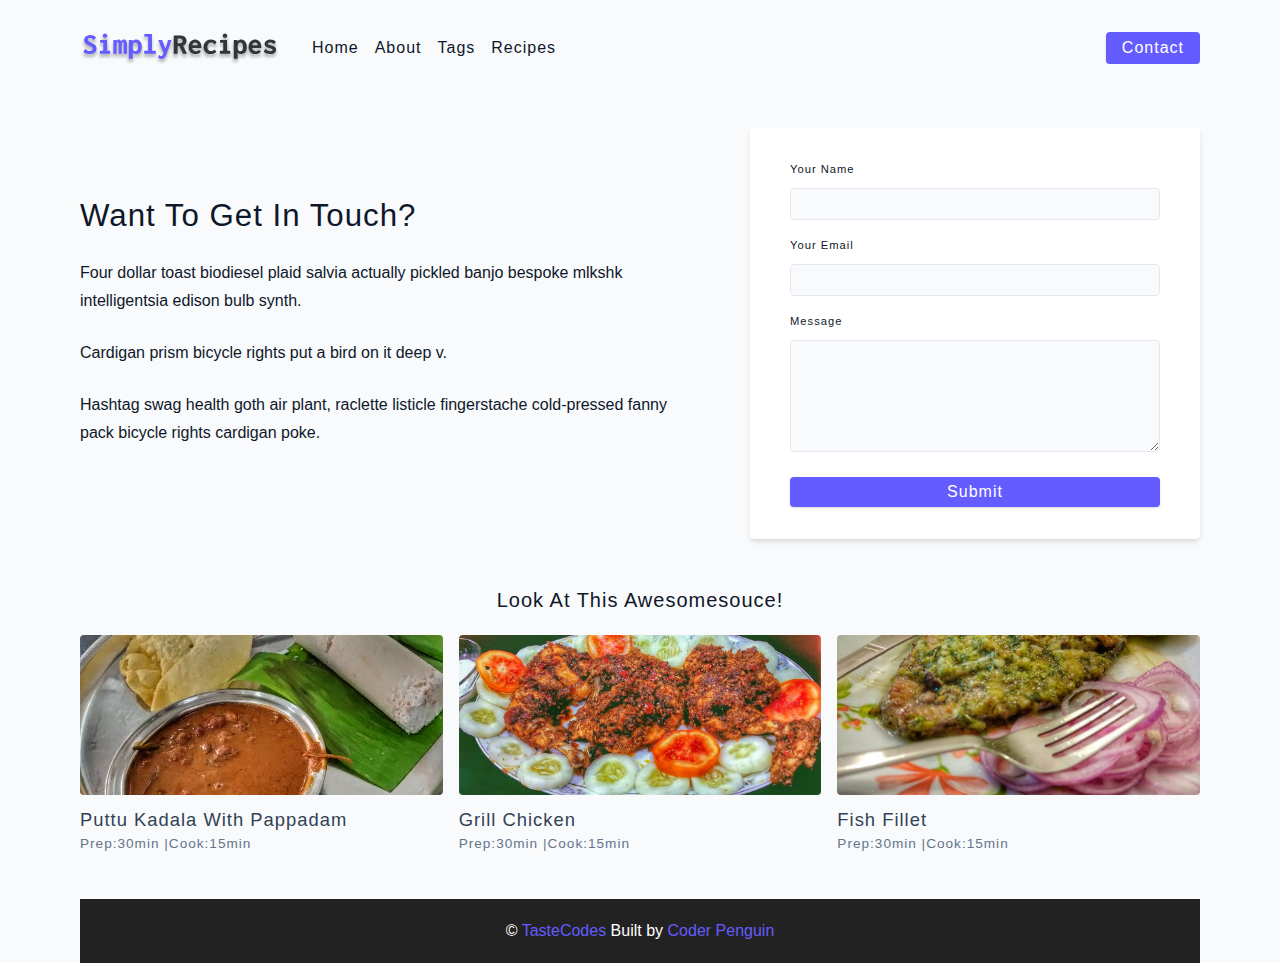
==== contact.html @ 30516358 "complete" ====
<!DOCTYPE html>
<html lang="en">

<head>
    <meta charset="UTF-8" />
    <meta http-equiv="X-UA-Compatible" content="IE=edge" />
    <meta name="viewport" content="width=device-width, initial-scale=1.0" />
    <title>Contact || Starter</title>
    <!-- favicon -->
    <link rel="shortcut icon" href="./assets/favicon1.ico" type="image/x-icon" />
    <!-- normalize -->
    <link rel="stylesheet" href="./css/normalize.css" />
    <!-- font-awesome -->
    <link rel="stylesheet" href="https://cdnjs.cloudflare.com/ajax/libs/font-awesome/5.14.0/css/all.min.css" />
    <!-- main css -->
    <link rel="stylesheet" href="./css/main.css" />
</head>

<body>
    <!-- nav  -->
    <nav class="navbar">
        <div class="nav-center">
            <div class="nav-header">
                <a href="index.html" class="nav-logo">
                    <img src="./assets/logo.svg" alt="simply recipes" />
                </a>
                <button class="nav-btn btn">
          <i class="fas fa-align-justify"></i>
        </button>
            </div>
            <div class="nav-links">
                <a href="index.html" class="nav-link"> home </a>
                <a href="about.html" class="nav-link"> about </a>
                <a href="tags.html" class="nav-link"> tags </a>
                <a href="recipes.html" class="nav-link"> recipes </a>

                <div class="nav-link contact-link">
                    <a href="contact.html" class="btn"> contact </a>
                </div>
            </div>
        </div>
    </nav>
    <!-- end of nav -->
    <main class="page">
        <section class="contact-container">
            <article class="contact-info">
                <h3>Want To Get In Touch?</h3>
                <p>Four dollar toast biodiesel plaid salvia actually pickled banjo bespoke mlkshk intelligentsia edison bulb synth.
                </p>
                <p> Cardigan prism bicycle rights put a bird on it deep v.
                </p>
                <p>Hashtag swag health goth air plant, raclette listicle fingerstache cold-pressed fanny pack bicycle rights cardigan poke.</p>
            </article>
            <article>
                <form class=" form contact-form ">
                    <!--Single form row-->
                    <div class="form-row">
                        <label for="name" class="form-label">Your name</label>
                        <input type="text" name="name" id="name" class="form-input">
                    </div>
                    <!--end of Single form row-->
                    <!--Single form row-->
                    <div class="form-row">
                        <label for="email" class="form-label">Your Email</label>
                        <input type="email" name="email" id="email" class="form-input">
                    </div>
                    <!--end of Single form row-->
                    <!--Single form row-->
                    <div class="form-row">
                        <label for="message" class="form-label">Message</label>
                        <textarea name=" message " id="message" class="form-textarea"></textarea>
                    </div>
                    <!--end of Single form row-->
                    <button type="submit" class="btn btn-block">Submit</button>
                </form>
            </article>
        </section>
        <section class="featured-recipes ">
            <h5 class="featured-title ">Look At This Awesomesouce!</h5>
            <div class="recipes-list ">
                <!--single recipes-->
                <a href="single-recipe.html " class="recipe ">
                    <img src="./assets/recipes/puttu kadala.jpeg " class="img recipe-img " alt=" " />
                    <h5>Puttu Kadala with Pappadam</h5>
                    <p>Prep:30min |Cook:15min
                    </p>
                </a>
                <!--end of single recipes-->
                <!--single recipes-->
                <a href="single-recipe.html " class="recipe ">
                    <img src="./assets/recipes/grillchicken.jpeg " class="img recipe-img " alt=" " />
                    <h5>Grill Chicken</h5>
                    <p>Prep:30min |Cook:15min
                    </p>
                    <!--single recipes-->
                    <a href="single-recipe.html " class="recipe ">
                        <img src="./assets/recipes/fish fillet.jpeg " class="img recipe-img " alt=" " />
                        <h5>Fish Fillet</h5>
                        <p>Prep:30min |Cook:15min
                        </p>
                    </a>
                    <!--end of single recipes-->
            </div>
        </section>
        <!--footer-->
        <footer class="page-footer ">
            <p>&copy;
                <span id="date "></span>
                <span class="footer-logo ">TasteCodes
            </span>Built by
                <a href="https://www.google.com/ ">Coder Penguin</p>
</footer>
</body>

</html>
---- css/main.css ----
*,
::after,
::before {
    box-sizing: border-box;
}


/* fonts */

@import url('https://fonts.googleapis.com/css2?family=Roboto:wght@400;500;600&family=Montserrat&display=swap');
html {
    font-size: 100%;
}


/*16px*/

:root {
    /* colors */
    --primary-100: #e2e0ff;
    --primary-200: #c1beff;
    --primary-300: #a29dff;
    --primary-400: #837dff;
    --primary-500: #645cff;
    --primary-600: #504acc;
    --primary-700: #3c3799;
    --primary-800: #282566;
    --primary-900: #141233;
    /* grey */
    --grey-50: #f8fafc;
    --grey-100: #f1f5f9;
    --grey-200: #e2e8f0;
    --grey-300: #cbd5e1;
    --grey-400: #94a3b8;
    --grey-500: #64748b;
    --grey-600: #475569;
    --grey-700: #334155;
    --grey-800: #1e293b;
    --grey-900: #0f172a;
    /* rest of the colors */
    --black: #222;
    --white: #fff;
    --red-light: #f8d7da;
    --red-dark: #842029;
    --green-light: #d1e7dd;
    --green-dark: #0f5132;
    /* fonts  */
    --headingFont: 'Roboto', sans-serif;
    --bodyFont: 'Nunito', sans-serif;
    --smallText: 0.7em;
    /* rest of the vars */
    --backgroundColor: var(--grey-50);
    --textColor: var(--grey-900);
    --borderRadius: 0.25rem;
    --letterSpacing: 1px;
    --transition: 0.3s ease-in-out all;
    --max-width: 1120px;
    --fixed-width: 600px;
    /* box shadow*/
    --shadow-1: 0 1px 3px 0 rgba(0, 0, 0, 0.1), 0 1px 2px 0 rgba(0, 0, 0, 0.06);
    --shadow-2: 0 4px 6px -1px rgba(0, 0, 0, 0.1), 0 2px 4px -1px rgba(0, 0, 0, 0.06);
    --shadow-3: 0 10px 15px -3px rgba(0, 0, 0, 0.1), 0 4px 6px -2px rgba(0, 0, 0, 0.05);
    --shadow-4: 0 20px 25px -5px rgba(0, 0, 0, 0.1), 0 10px 10px -5px rgba(0, 0, 0, 0.04);
}

body {
    background: var(--backgroundColor);
    font-family: var(--bodyFont);
    font-weight: 400;
    line-height: 1.75;
    color: var(--textColor);
}

p {
    margin-top: 0;
    margin-bottom: 1.5rem;
    max-width: 40em;
}

h1,
h2,
h3,
h4,
h5 {
    margin: 0;
    margin-bottom: 1.38rem;
    font-family: var(--headingFont);
    font-weight: 400;
    line-height: 1.3;
    text-transform: capitalize;
    letter-spacing: var(--letterSpacing);
}

h1 {
    margin-top: 0;
    font-size: 3.052rem;
}

h2 {
    font-size: 2.441rem;
}

h3 {
    font-size: 1.953rem;
}

h4 {
    font-size: 1.563rem;
}

h5 {
    font-size: 1.25rem;
}

small,
.text-small {
    font-size: var(--smallText);
}

a {
    text-decoration: none;
}

ul {
    list-style-type: none;
    padding: 0;
}

.img {
    width: 100%;
    display: block;
    object-fit: cover;
}


/* buttons */

.btn {
    cursor: pointer;
    color: var(--white);
    background: var(--primary-500);
    border: transparent;
    border-radius: var(--borderRadius);
    letter-spacing: var(--letterSpacing);
    padding: 0.375rem 0.75rem;
    box-shadow: var(--shadow-1);
    transition: var(--transtion);
    text-transform: capitalize;
    display: inline-block;
}

.btn:hover {
    background: var(--primary-700);
    box-shadow: var(--shadow-3);
}

.btn-hipster {
    color: var(--primary-500);
    background: var(--primary-200);
}

.btn-hipster:hover {
    color: var(--primary-200);
    background: var(--primary-700);
}

.btn-block {
    width: 100%;
}


/* alerts */

.alert {
    padding: 0.375rem 0.75rem;
    margin-bottom: 1rem;
    border-color: transparent;
    border-radius: var(--borderRadius);
}

.alert-danger {
    color: var(--red-dark);
    background: var(--red-light);
}

.alert-success {
    color: var(--green-dark);
    background: var(--green-light);
}


/* form */

.form {
    width: 90vw;
    max-width: var(--fixed-width);
    background: var(--white);
    border-radius: var(--borderRadius);
    box-shadow: var(--shadow-2);
    padding: 2rem 2.5rem;
    margin: 3rem auto;
}

.form-label {
    display: block;
    font-size: var(--smallText);
    margin-bottom: 0.5rem;
    text-transform: capitalize;
    letter-spacing: var(--letterSpacing);
}

.form-input,
.form-textarea {
    width: 100%;
    padding: 0.375rem 0.75rem;
    border-radius: var(--borderRadius);
    background: var(--backgroundColor);
    border: 1px solid var(--grey-200);
}

.form-row {
    margin-bottom: 1rem;
}

.form-textarea {
    height: 7rem;
}

::placeholder {
    font-family: inherit;
    color: var(--grey-400);
}

.form-alert {
    color: var(--red-dark);
    letter-spacing: var(--letterSpacing);
    text-transform: capitalize;
}


/* alert */

@keyframes spinner {
    to {
        transform: rotate(360deg);
    }
}

.loading {
    width: 6rem;
    height: 6rem;
    border: 5px solid var(--grey-400);
    border-radius: 50%;
    border-top-color: var(--primary-500);
    animation: spinner 0.6s linear infinite;
}

.loading {
    margin: 0 auto;
}


/* title */

.title {
    text-align: center;
}

.title-underline {
    background: var(--primary-500);
    width: 7rem;
    height: 0.25rem;
    margin: 0 auto;
    margin-top: -1rem;
}


/*
=============== 
Navbar
===============
*/

.navbar {
    display: flex;
    align-items: center;
    justify-content: center;
}

.nav-center {
    width: 90vw;
    max-width: var(--max-width);
}

.nav-header {
    height: 6rem;
    display: flex;
    justify-content: space-between;
    align-items: center;
}

.nav-header img {
    width: 200px;
}

.nav-logo {
    display: flex;
    align-items: flex-end;
}

.nav-btn {
    padding: 0.15rem 0.75rem;
}

.nav-btn i {
    font-size: 1.25rem;
}

.nav-links {
    height: 0;
    overflow: hidden;
    display: flex;
    flex-direction: column;
    transition: var(--transition);
}

.show-links {
    height: 23.9375rem;
}

.nav-link {
    display: block;
    text-align: center;
    font-size: 1.25rem;
    text-transform: capitalize;
    color: var(--grey-900);
    letter-spacing: var(--letterSpacing);
    padding: 1rem 0;
    border-top: 1px solid var(--grey-500);
    transition: var(--transition);
}

.nav-link:hover {
    color: var(--primary-500);
}

.contact-link a {
    padding: 0.15rem 1rem;
}

@media screen and (min-width: 992px) {
    .navbar {
        height: 6rem;
    }
    .nav-center {
        display: flex;
        align-items: center;
    }
    .nav-header {
        padding: 0;
        margin-right: 2rem;
        height: auto;
    }
    .nav-btn {
        display: none;
    }
    .nav-links {
        height: auto !important;
        flex-direction: row;
        align-items: center;
        width: 100%;
    }
    .nav-link {
        padding: 0;
        border-top: none;
        margin-right: 1rem;
        font-size: 1rem;
    }
    .contact-link {
        margin-right: 0;
        margin-left: auto;
    }
}


/*
=============== 
Page
===============
*/

.page {
    width: 90vw;
    max-width: var(--max-width);
    margin: 0 auto;
}

.page {
    padding-top: 2rem;
    min-height: calc(100vh - (6rem + 4rem));
}


/*
=============== 
Footer
===============
*/

.page-footer {
    text-align: center;
    height: 4rem;
    display: flex;
    align-items: center;
    justify-content: center;
    background: var(--black);
    color: var(--white);
}

.page-footer h5 {
    margin-top: 0;
    margin-bottom: 0;
}

.page-footer p {
    margin-bottom: 0;
}

.page-footer .footer-logo,
.page-footer a {
    color: var(--primary-500);
}


/*
=============== 
Hero
===============
*/

.hero {
    height: 40vh;
    position: relative;
    margin-bottom: 2rem;
    background: url('../assets/kerala\ sdaya1.jpg') center/cover no-repeat;
    border-radius: var(--borderRadius);
}

.hero-container {
    position: absolute;
    top: 0;
    left: 0;
    width: 100%;
    height: 100%;
    display: flex;
    align-items: center;
    justify-content: center;
    background: rgba(0, 0, 0, 0.4);
    border-radius: var(--borderRadius);
}

.hero-text {
    color: var(--white);
    text-align: center;
}

@media only screen and (min-width: 768px) {
    .hero-text h1 {
        font-size: 4rem;
        margin-bottom: 0;
    }
}


/*
=============== 
Recipes 
===============
*/

.recipes-container {
    display: grid;
    gap: 2rem 1rem;
}

.recipes-list {
    display: grid;
    gap: 2rem 1rem;
    padding-bottom: 3rem;
}

.tags-container {
    order: 1;
    display: flex;
    flex-direction: column;
    padding-bottom: 3rem;
    /* background: blue; */
}

.tags-container h4 {
    margin-bottom: 0.5rem;
    font-weight: 500;
}

.tags-list {
    display: grid;
    grid-template-columns: 1fr 1fr 1fr;
}

.tags-list a {
    text-transform: capitalize;
    display: block;
    color: var(--grey-500);
    transition: var(--transition);
}

.tags-list a:hover {
    color: var(--primary-500);
}

.recipe {
    display: block;
}

.recipe-img {
    height: 15rem;
    border-radius: var(--borderRadius);
    margin-bottom: 1rem;
}

.recipe h5 {
    margin-bottom: 0;
    margin-top: 0.25rem;
    line-height: 1;
    color: var(--grey-700);
}

.recipe p {
    margin-bottom: 0;
    line-height: 1;
    color: var(--grey-500);
    margin-top: 0.5rem;
    letter-spacing: var(--letterSpacing);
}

@media screen and (min-width: 576px) {
    .recipes-list {
        grid-template-columns: 1fr 1fr;
    }
    .recipe-img {
        height: 10rem;
    }
}

@media screen and (min-width: 992px) {
    .recipes-container {
        grid-template-columns: 200px 1fr;
        gap: 1rem;
    }
    .recipes-list {
        grid-template-columns: 1fr 1fr;
    }
    .recipe p {
        font-size: 0.85rem;
    }
    .tags-container {
        order: 0;
        /* background: blue; */
    }
    .tags-list {
        display: grid;
        grid-template-columns: 1fr;
    }
}

@media screen and (min-width: 1200px) {
    .recipe h5 {
        font-size: 1.15rem;
    }
    .recipes-list {
        grid-template-columns: 1fr 1fr 1fr;
    }
}


/*
=============== 
Error
===============
*/

.error-page {
    text-align: center;
    padding-top: 5rem;
}

.error-page h1 {
    font-size: 9rem;
}


/*
=============== 
About Page
===============
*/

.about-page h2 {
    text-transform: none;
    font-weight: bold;
}

.about-page {
    display: grid;
    gap: 2rem 4rem;
    padding-bottom: 3rem;
}

.about-img {
    border-radius: var(--borderRadius);
    height: 300px;
}

@media screen and (min-width: 992px) {
    .about-page {
        grid-template-columns: 1fr 1fr;
        grid-template-rows: 400px;
        align-items: center;
    }
    .about-img {
        height: 100%;
    }
}

.featured-title {
    text-align: center;
}


/*
=============== 
Contact Page
===============
*/

.contact-form {
    width: 100%;
    margin: 0;
}

.contact-container {
    display: grid;
    gap: 2rem 3rem;
    padding-bottom: 3rem;
}

@media screen and (min-width: 992px) {
    .contact-container {
        grid-template-columns: 1fr 450px;
        align-items: center;
    }
}


/*
=============== 
Tags Page
===============
*/

.tags-wrapper {
    display: grid;
    gap: 2rem;
    padding-bottom: 3rem;
}

.tag {
    background: var(--grey-500);
    border-radius: var(--borderRadius);
    text-align: center;
    color: var(--white);
    transition: var(--transition);
    padding: 0.75rem 0;
}

.tag:hover {
    background: var(--primary-500);
}

.tag h5,
.tag p {
    margin-bottom: 0;
}

.tag h5 {
    font-weight: 600;
}

@media screen and (min-width: 576px) {
    .tags-wrapper {
        grid-template-columns: 1fr 1fr;
    }
}

@media screen and (min-width: 992px) {
    .tags-wrapper {
        grid-template-columns: 1fr 1fr 1fr;
    }
}


/*
=============== 
Recipe Template
===============
*/

.recipe-hero {
    display: grid;
    gap: 3rem;
}

.recipe-hero-img {
    height: 300px;
    border-radius: var(--borderRadius);
}

.recipe-info p {
    color: var(--grey-600);
}

.recipe-icons {
    display: grid;
    grid-template-columns: repeat(3, 1fr);
    gap: 1rem;
    margin: 2rem 0;
    text-align: center;
}

.recipe-icons i {
    font-size: 1.5rem;
    color: var(--primary-500);
}

.recipe-icons h5,
.recipe-icons p {
    margin-bottom: 0;
    font-size: 0.85em;
}

.recipe-icons p {
    color: var(--grey-600);
}

.recipe-tags {
    display: flex;
    align-items: center;
    flex-wrap: wrap;
    font-size: 0.7em;
    font-weight: 600;
}

.recipe-tags a {
    background: var(--primary-500);
    border-radius: var(--borderRadius);
    color: var(--white);
    padding: 0.05rem 0.5rem;
    margin: 0 0.25rem;
    text-transform: capitalize;
}

@media screen and (min-width: 992px) {
    .recipe-hero {
        grid-template-columns: 4fr 5fr;
        align-items: center;
    }
}

.recipe-content {
    padding: 3rem 0;
    display: grid;
    gap: 2rem 5rem;
}

@media screen and (min-width: 992px) {
    .recipe-content {
        grid-template-columns: 2fr 1fr;
    }
}

.single-instruction header {
    display: grid;
    grid-template-columns: auto 1fr;
    gap: 1.5rem;
    align-items: center;
}

.single-instruction header p {
    text-transform: uppercase;
    font-weight: 600;
    color: var(--primary-500);
    margin-bottom: 0;
}

.single-instruction>p {
    color: var(--grey-700);
}

.single-instruction header div {
    height: 2px;
    background: var(--grey-300);
}

.second-column {
    display: grid;
    row-gap: 2rem;
}

.single-ingredient {
    border-bottom: 2px solid var(--grey-300);
    padding-bottom: 0.75rem;
    color: var(--grey-700);
}

.single-tool {
    border-bottom: 2px solid var(--grey-300);
    padding-bottom: 0.75rem;
    color: var(--primary-500);
    text-transform: capitalize;
}
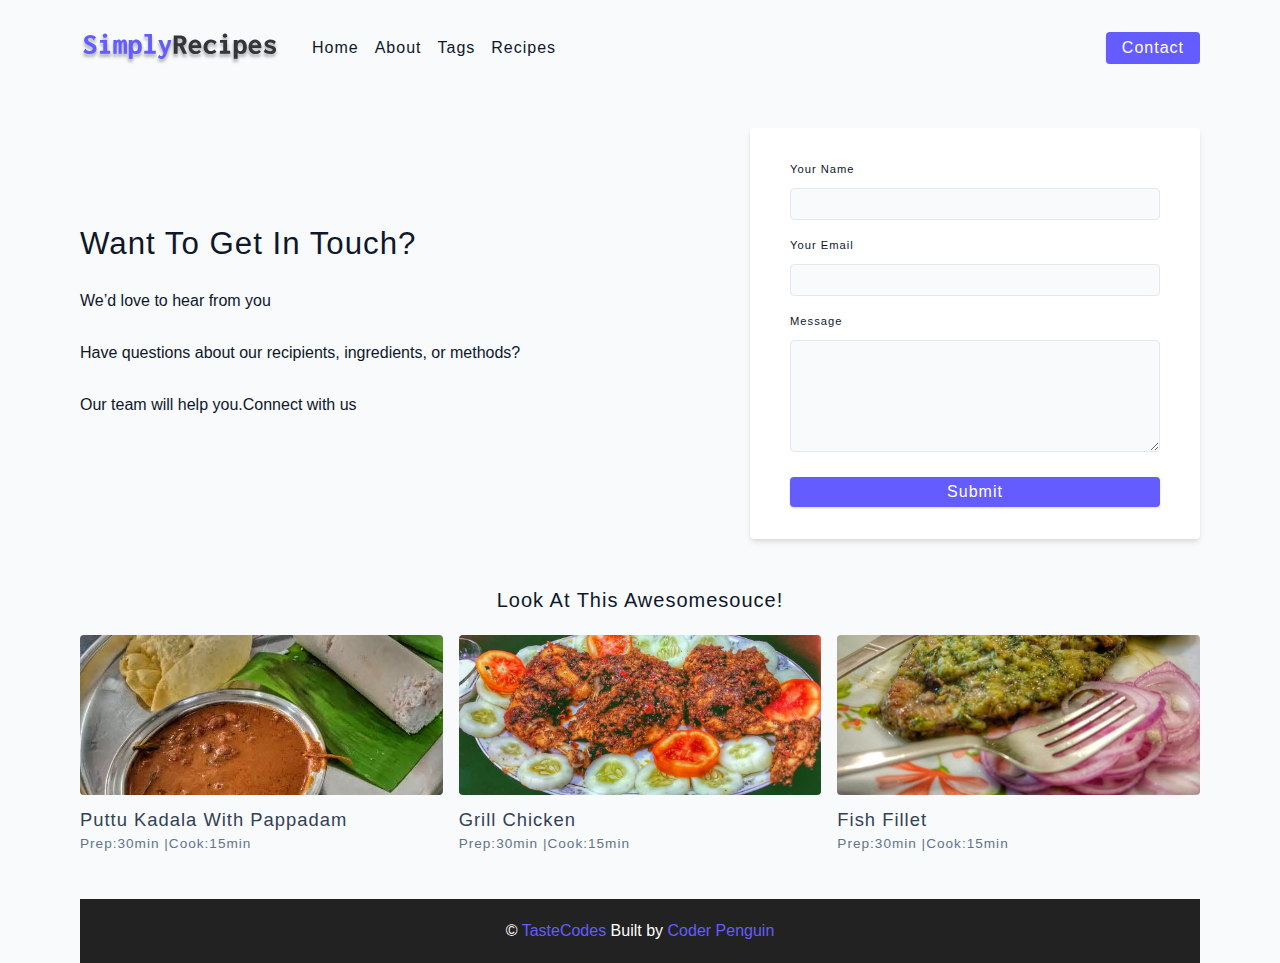
==== commit d92388a4: "initial commit" ====
--- a/contact.html
+++ b/contact.html
@@ -45,11 +45,14 @@
         <section class="contact-container">
             <article class="contact-info">
                 <h3>Want To Get In Touch?</h3>
-                <p>Four dollar toast biodiesel plaid salvia actually pickled banjo bespoke mlkshk intelligentsia edison bulb synth.
+                <p>We’d love to hear from you
+                    
+                    
+                    
                 </p>
-                <p> Cardigan prism bicycle rights put a bird on it deep v.
+                <p> Have questions about our recipients, ingredients, or methods?
                 </p>
-                <p>Hashtag swag health goth air plant, raclette listicle fingerstache cold-pressed fanny pack bicycle rights cardigan poke.</p>
+                <p>Our team will help you.Connect with us</p>
             </article>
             <article>
                 <form class=" form contact-form ">
